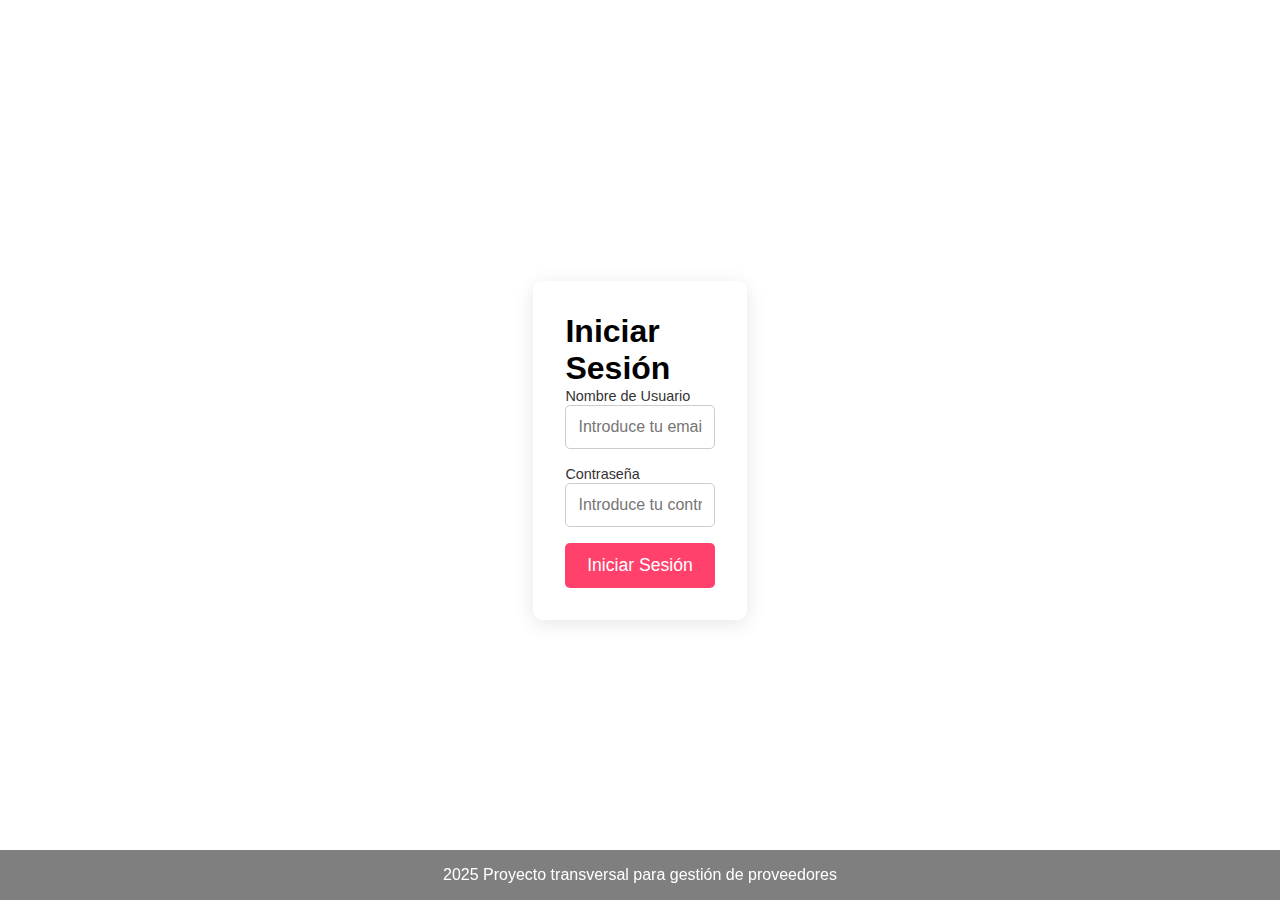
==== rgdgd/src/main/webapp/Index.html @ 7f26f534 "Beta de login" ====
<!DOCTYPE html>
<html>
<head>
<meta charset="UTF-8">
<title>Bienvenido al login</title>
<link rel="stylesheet" href="Styles/style.css">
</head>
<body>
	<div class="container">
		<div class="form-container">
			<h1>Iniciar Sesión</h1>
			<p class="message" style="display: none;"></p>
			<form>
				<div>
					<label class="label">Nombre de Usuario</label> <input type="email"
						class="input" placeholder="Introduce tu email" required>
				</div>
				<div>
					<label class="label">Contraseña</label> <input type="password"
						class="input" placeholder="Introduce tu contraseña" required>
				</div>
				<button type="submit" class="button">Iniciar Sesión</button>
			</form>
		</div>
	</div>
	<footer>
		<p>2025 Proyecto transversal para gestión de proveedores</p>
	</footer>
</body>
</html>
---- rgdgd/src/main/webapp/Styles/style.css ----
@charset "UTF-8";

* {
	padding: 0;
	margin: 0;
	box-sizing: border-box;
}

body {
	font-family: Arial, sans-serif;
	background-image:
		url('https://t3.ftcdn.net/jpg/02/93/51/74/360_F_293517487_DZo7xOY0zs0jQHNnKZGXki5q5HmV1fc4.jpg');
	background-size: cover;
	background-repeat: no-repeat;
	background-attachment: fixed;
	background-position: center;
	display: flex;
	justify-content: center;
	align-items: center;
	min-height: 100vh;
	margin: 0;
}

.container {
	display: flex;
	height: 100vh;
	align-items: center;
	justify-content: center;
}

.form-container {
	display: flex;
	width: 50%;
	box-shadow: 0 4px 20px rgba(0, 0, 0, 0.1);
	border-radius: 10px;
	overflow: hidden;
	background-color: rgba(255, 255, 255, 0.8);
	padding: 2rem;
	flex-direction: column;
	align-items: center;
}

.title {
	font-size: 2rem;
	margin-bottom: 1rem;
	color: #333;
}

.message {
	color: #ff3860;
	margin-bottom: 1rem;
}

.label {
	font-size: 0.9rem;
	margin-bottom: 0.5rem;
	color: #333;
	text-align: left;
	width: 100%;
}

.input {
	width: 100%;
	padding: 0.75rem;
	margin-bottom: 1rem;
	border: 1px solid #ccc;
	border-radius: 5px;
	font-size: 1rem;
	transition: border-color 0.3s ease;
}

.input:focus {
	border-color: #ff416c;
	outline: none;
	box-shadow: 0 0 5px rgba(255, 65, 108, 0.3);
}

.button {
	width: 100%;
	padding: 0.75rem;
	background-color: #ff416c;
	border: none;
	border-radius: 5px;
	color: white;
	font-size: 1.1rem;
	cursor: pointer;
	transition: background-color 0.3s ease;
}

.button:hover {
	background-color: #ff4b2b;
}

@media ( max-width : 768px) {
	.form-container {
		width: 80%;
	}
}

@media ( max-width : 480px) {
	.form-container {
		width: 90%;
		padding: 1.5rem;
	}
}

footer {
	position: fixed;
	bottom: 0;
	left: 0;
	width: 100%;
	background-color: rgba(0, 0, 0, 0.5);
	color: white;
	text-align: center;
	padding: 1rem;
}
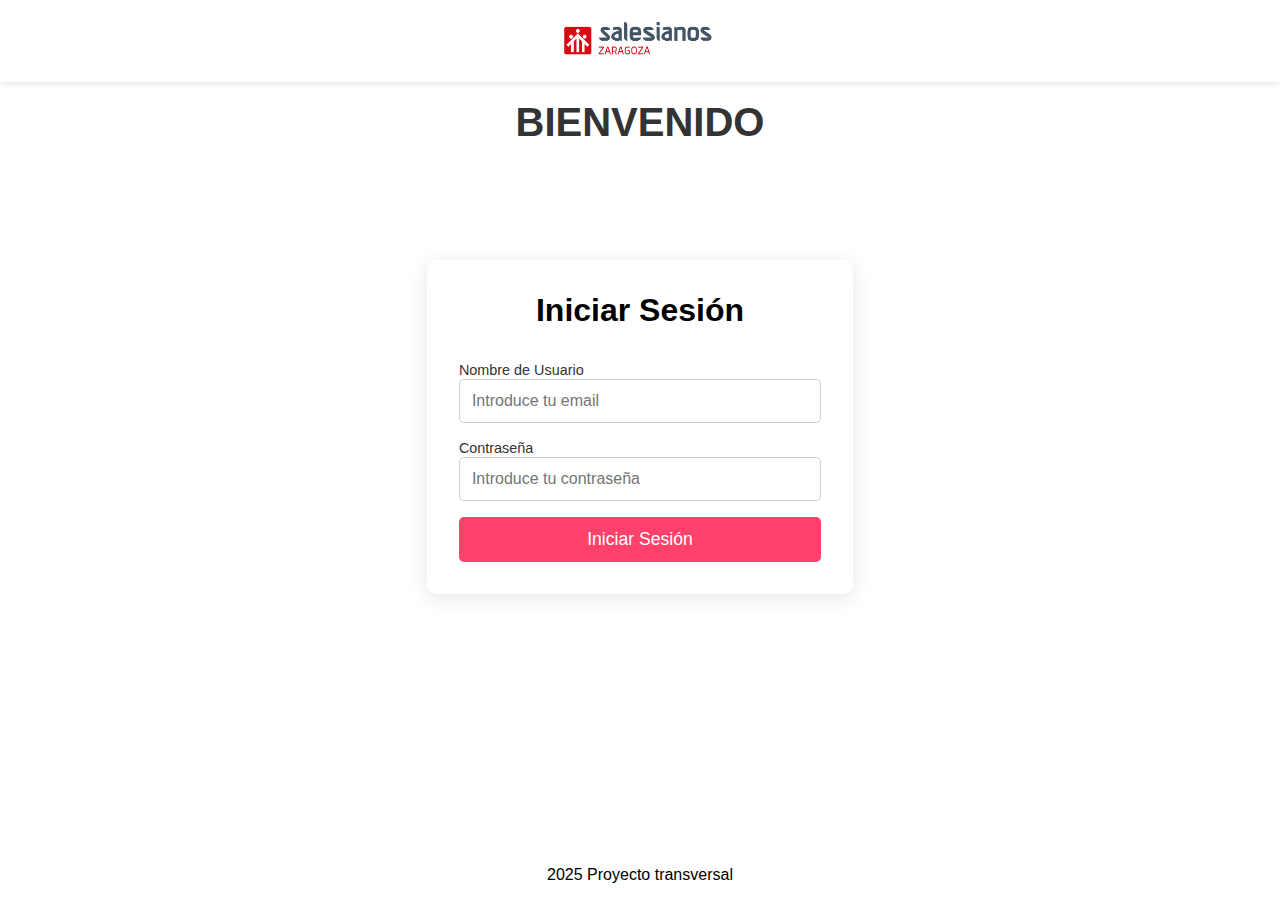
==== commit 10ae9cc5: "Cambios pagina principal" ====
--- a/rgdgd/src/main/webapp/Index.html
+++ b/rgdgd/src/main/webapp/Index.html
@@ -6,9 +6,15 @@
 <link rel="stylesheet" href="Styles/style.css">
 </head>
 <body>
+	<nav class="navbar">
+	<div class="navbar-logo">
+		<img src="Assets/logo.jpg" alt="logo">
+	</div>
+	</nav>
+	<h1 class="texto-bienvenida">BIENVENIDO</h1>
 	<div class="container">
 		<div class="form-container">
-			<h1>Iniciar Sesión</h1>
+			<h1 class="login-title">Iniciar Sesión</h1>
 			<p class="message" style="display: none;"></p>
 			<form>
 				<div>
@@ -24,7 +30,7 @@
 		</div>
 	</div>
 	<footer>
-		<p>2025 Proyecto transversal para gestión de proveedores</p>
+		<p>2025 Proyecto transversal</p>
 	</footer>
 </body>
 </html>--- a/rgdgd/src/main/webapp/Styles/style.css
+++ b/rgdgd/src/main/webapp/Styles/style.css
@@ -6,31 +6,65 @@
 	box-sizing: border-box;
 }
 
-body {
-	font-family: Arial, sans-serif;
-	background-image:
-		url('https://t3.ftcdn.net/jpg/02/93/51/74/360_F_293517487_DZo7xOY0zs0jQHNnKZGXki5q5HmV1fc4.jpg');
-	background-size: cover;
-	background-repeat: no-repeat;
-	background-attachment: fixed;
-	background-position: center;
+.navbar {
+	width: 100%;
+	background-color: #ffffff;
+	box-shadow: 0 2px 5px rgba(0, 0, 0, 0.1);
+	position: fixed;
+	top: 0;
+	left: 0;
+	z-index: 1000;
 	display: flex;
 	justify-content: center;
 	align-items: center;
-	min-height: 100vh;
-	margin: 0;
+	padding: 1rem 0;
+}
+
+.texto-bienvenida {
+    text-align: center; /* Centra el texto horizontalmente */
+    font-size: 2.5rem; /* Tamaño del texto */
+    color: #333; /* Color del texto */
+    margin: 100px auto; /* Margen superior e inferior, auto para centrar horizontalmente */
+    font-family: Arial, sans-serif; /* Misma fuente que el resto */
+    width: 100%; /* Asegura que ocupe todo el ancho para centrar correctamente */
+    position: relative; /* Asegura que no se vea afectado por otros elementos flex */
+}
+
+.navbar-logo {
+	display: flex;
+	justify-content: center;
+}
+
+.navbar-logo img {
+	max-height: 50px; /* Ajusta la altura del logo según sea necesario */
+	width: auto;
+}
+
+body {
+    font-family: Arial, sans-serif;
+    background-image: url('https://www.freevector.com/uploads/vector/preview/90951/vecteezySubtleBackgroundFV0223_generated.jpg');
+    background-size: cover;
+    background-repeat: no-repeat;
+    background-attachment: fixed;
+    background-position: center;
+    min-height: 100vh;
+    margin: 0;
+    display: flex;
+    flex-direction: column; /* Cambiamos a columna para apilar los elementos */
+    align-items: center; /* Centra horizontalmente los hijos */
 }
 
 .container {
+	margin-top: 2px;
 	display: flex;
-	height: 100vh;
+	height: 40vh;
 	align-items: center;
 	justify-content: center;
 }
 
 .form-container {
 	display: flex;
-	width: 50%;
+	width: 100%;
 	box-shadow: 0 4px 20px rgba(0, 0, 0, 0.1);
 	border-radius: 10px;
 	overflow: hidden;
@@ -38,6 +72,14 @@
 	padding: 2rem;
 	flex-direction: column;
 	align-items: center;
+}
+
+.form-container h1{
+	margin-bottom: 2rem;
+}
+
+.longin-title{
+	margin-bottom: 2rem;
 }
 
 .title {
@@ -109,8 +151,8 @@
 	bottom: 0;
 	left: 0;
 	width: 100%;
-	background-color: rgba(0, 0, 0, 0.5);
-	color: white;
+	background-color: #FFFFFF;
+	color: Black;
 	text-align: center;
 	padding: 1rem;
 }